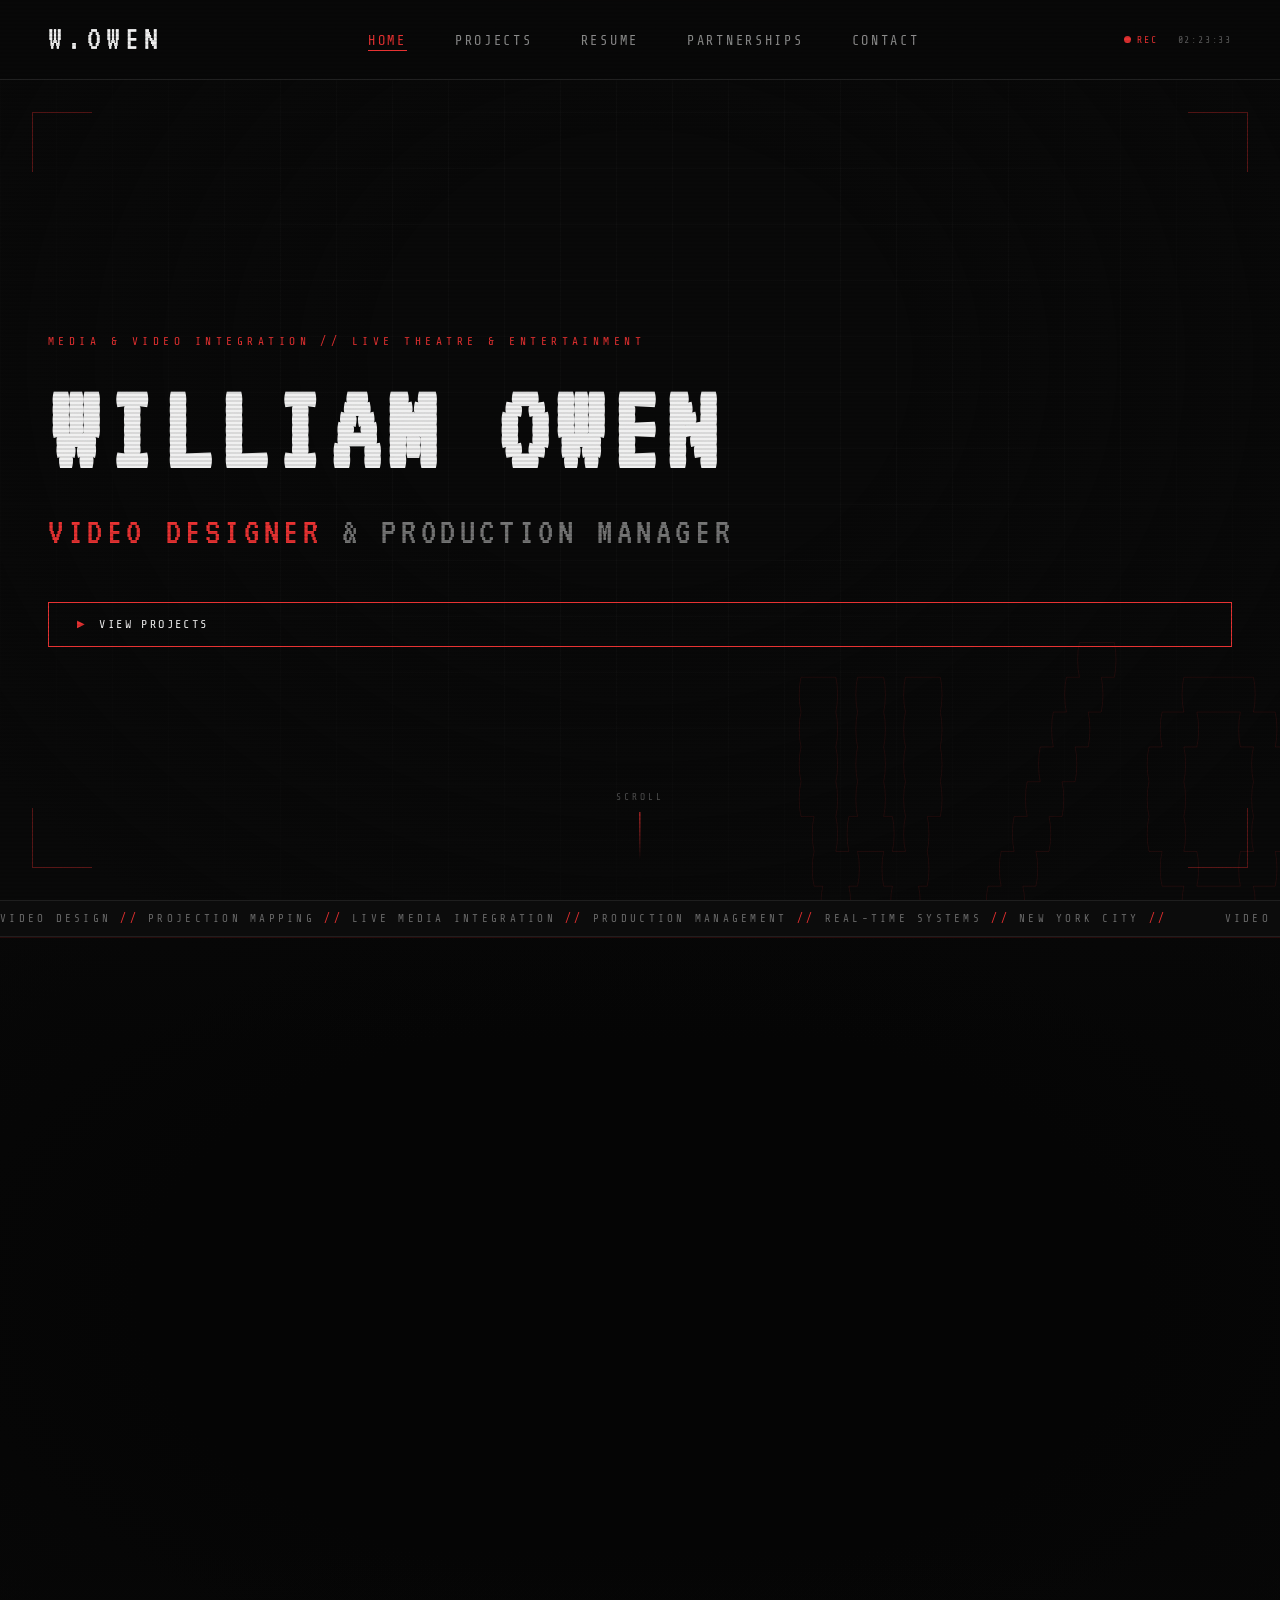
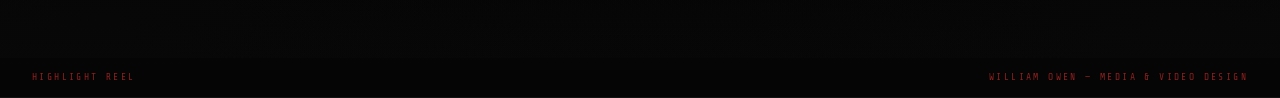
==== index.html @ e9de270a "Initial commit" ====
<!DOCTYPE html>
<html lang="en">
<head>
  <meta charset="UTF-8" />
  <meta name="viewport" content="width=device-width, initial-scale=1.0" />
  <title>William Owen — Media & Video Design</title>
  <link rel="stylesheet" href="css/base.css" />
  <link rel="stylesheet" href="css/home.css" />
</head>
<body>

  <nav>
    <a href="index.html" class="nav-logo glitch" data-text="W.OWEN">W.OWEN</a>
    <ul class="nav-links">
      <li><a href="index.html">Home</a></li>
      <li><a href="projects.html">Projects</a></li>
      <li><a href="resume.html">Resume</a></li>
      <li><a href="partnerships.html">Partnerships</a></li>
      <li><a href="contact.html">Contact</a></li>
    </ul>
    <div class="nav-status">
      <span class="rec">REC</span>
      <span data-clock>00:00:00</span>
    </div>
  </nav>

  <div class="bg-grid"></div>

  <div class="page-wrapper">

    <!-- HERO -->
    <section class="hero">
      <div class="hero-corner tl"></div>
      <div class="hero-corner tr"></div>
      <div class="hero-corner bl"></div>
      <div class="hero-corner br"></div>

      <p class="hero-eyebrow">Media &amp; Video Integration // Live Theatre &amp; Entertainment</p>
      <h1 class="hero-name glitch" data-text="William Owen">William Owen</h1>
      <p class="hero-title">
        <span>Video Designer</span> &amp; Production Manager
      </p>
      <a href="projects.html" class="hero-cta">View Projects</a>

      <div class="scroll-indicator">Scroll</div>
    </section>

    <!-- TICKER -->
    <div class="ticker">
      <div class="ticker-inner">
        <span>Video Design <b>//</b> Projection Mapping <b>//</b> Live Media Integration <b>//</b> Production Management <b>//</b> Real-Time Systems <b>//</b> New York City <b>//</b>&nbsp;</span>
        <span>Video Design <b>//</b> Projection Mapping <b>//</b> Live Media Integration <b>//</b> Production Management <b>//</b> Real-Time Systems <b>//</b> New York City <b>//</b>&nbsp;</span>
      </div>
    </div>

    <!-- HERO VIDEO -->
    <section class="hero-video-section">
      <div class="hero-video-wrapper">
        <!--
          ═══════════════════════════════════════════════════════════════
          ADD YOUR HIGHLIGHT REEL VIDEO HERE.
          Replace the .hero-video-placeholder div with:

            <video src="assets/videos/reel.mp4" autoplay muted loop playsinline></video>

          Or for a static image:
            <img src="assets/images/reel-poster.jpg" alt="Highlight reel" />
          ═══════════════════════════════════════════════════════════════
        -->
        <video src="assets/videos/home/reel.mp4" autoplay muted loop playsinline></video>
      </div>
      <div class="hero-video-label">
        <span>Highlight Reel</span>
        <span>William Owen — Media &amp; Video Design</span>
      </div>
    </section>

  </div>

  <script src="js/nav.js"></script>
  <script src="js/fx.js"></script>
</body>
</html>
---- css/base.css ----
@import url('https://fonts.googleapis.com/css2?family=Share+Tech+Mono&family=VT323&family=IBM+Plex+Mono:wght@300;400;500&display=swap');

*, *::before, *::after {
  box-sizing: border-box;
  margin: 0;
  padding: 0;
}

:root {
  --black: #080808;
  --white: #f0f0f0;
  --accent: #ffffff;
  --font-display: 'VT323', monospace;
  --font-mono: 'Share Tech Mono', monospace;
  --font-body: 'IBM Plex Mono', monospace;
}

html {
  scroll-behavior: smooth;
}

body {
  background-color: var(--black);
  color: var(--white);
  font-family: var(--font-body);
  font-size: 16px;
  line-height: 1.6;
  min-height: 100vh;
  overflow-x: hidden;
}

/* ── NAVIGATION ── */
nav {
  position: fixed;
  top: 0;
  left: 0;
  width: 100%;
  z-index: 1000;
  display: flex;
  align-items: center;
  justify-content: space-between;
  padding: 0 3rem;
  height: 80px;
  background: rgba(8, 8, 8, 0.94);
  border-bottom: 1px solid rgba(240, 240, 240, 0.1);
  backdrop-filter: blur(6px);
}

.nav-logo {
  font-family: var(--font-display);
  font-size: 2.2rem;
  letter-spacing: 0.15em;
  color: var(--white);
  text-decoration: none;
  text-transform: uppercase;
}

.nav-links {
  display: flex;
  gap: 3rem;
  list-style: none;
}

.nav-links a {
  font-family: var(--font-mono);
  font-size: 0.85rem;
  letter-spacing: 0.2em;
  text-transform: uppercase;
  text-decoration: none;
  color: rgba(240, 240, 240, 0.55);
  transition: color 0.2s ease;
  position: relative;
}

.nav-links a::after {
  content: '';
  position: absolute;
  bottom: -3px;
  left: 0;
  width: 0;
  height: 1px;
  background: var(--page-accent, var(--white));
  transition: width 0.25s ease;
}

.nav-links a:hover,
.nav-links a.active {
  color: var(--page-accent, var(--white));
}

.nav-links a:hover::after,
.nav-links a.active::after {
  width: 100%;
}

/* ── SCANLINE OVERLAY ── */
body::before {
  content: '';
  pointer-events: none;
  position: fixed;
  inset: 0;
  z-index: 9998;
  background: repeating-linear-gradient(
    0deg,
    transparent,
    transparent 2px,
    rgba(0, 0, 0, 0.1) 2px,
    rgba(0, 0, 0, 0.1) 4px
  );
}

/* ── NOISE / GRAIN OVERLAY ── */
body::after {
  content: '';
  pointer-events: none;
  position: fixed;
  inset: 0;
  z-index: 9999;
  opacity: 0.18;
  background-image: url("data:image/svg+xml,%3Csvg viewBox='0 0 256 256' xmlns='http://www.w3.org/2000/svg'%3E%3Cfilter id='noise'%3E%3CfeTurbulence type='fractalNoise' baseFrequency='0.85' numOctaves='4' stitchTiles='stitch'/%3E%3C/filter%3E%3Crect width='100%25' height='100%25' filter='url(%23noise)'/%3E%3C/svg%3E");
  background-size: 160px 160px;
  mix-blend-mode: overlay;
  animation: grain-shift 0.35s steps(1) infinite;
}

@keyframes grain-shift {
  0%   { background-position: 0 0; }
  14%  { background-position: -40px 20px; }
  28%  { background-position: 20px -30px; }
  42%  { background-position: -25px -15px; }
  57%  { background-position: 35px 10px; }
  71%  { background-position: -10px 35px; }
  85%  { background-position: 15px -10px; }
  100% { background-position: -20px 5px; }
}

/* ── GLITCH TEXT ── */
.glitch {
  position: relative;
  display: inline-block;
}

.glitch::before,
.glitch::after {
  content: attr(data-text);
  position: absolute;
  top: 0;
  left: 0;
  width: 100%;
  height: 100%;
  opacity: 0;
}

.glitch:hover::before {
  animation: glitch-before 0.3s steps(2) forwards;
  color: var(--page-accent, var(--white));
  clip-path: polygon(0 20%, 100% 20%, 100% 40%, 0 40%);
  transform: translate(-2px, 0);
  opacity: 1;
}

.glitch:hover::after {
  animation: glitch-after 0.3s steps(2) forwards;
  color: rgba(240, 240, 240, 0.4);
  clip-path: polygon(0 60%, 100% 60%, 100% 80%, 0 80%);
  transform: translate(2px, 0);
  opacity: 1;
}

@keyframes glitch-before {
  0%   { transform: translate(-2px, 0); }
  50%  { transform: translate(2px, -1px); }
  100% { transform: translate(-1px, 0); }
}

@keyframes glitch-after {
  0%   { transform: translate(2px, 0); }
  50%  { transform: translate(-2px, 1px); }
  100% { transform: translate(1px, 0); }
}

/* ── FLICKER ANIMATION ── */
@keyframes flicker {
  0%, 96%, 100% { opacity: 1; }
  97%            { opacity: 0.7; }
  98%            { opacity: 1; }
  99%            { opacity: 0.6; }
}

/* ── PAGE WRAPPER ── */
.page-wrapper {
  padding-top: 80px;
  min-height: 100vh;
}

/* ── SECTION LABEL ── */
.section-label {
  display: block;
  font-family: var(--font-mono);
  font-size: 0.65rem;
  letter-spacing: 0.35em;
  text-transform: uppercase;
  color: var(--page-accent, var(--white));
  margin-bottom: 1rem;
  opacity: 0.8;
}

/* ── ACCENT LINE ── */
.accent-line {
  width: 48px;
  height: 2px;
  background: var(--page-accent, var(--white));
  margin: 1rem 0 2rem;
}

/* ── SCROLLBAR ── */
::-webkit-scrollbar { width: 4px; }
::-webkit-scrollbar-track { background: var(--black); }
::-webkit-scrollbar-thumb { background: var(--page-accent, #333); }

/* ── ANIMATED BACKGROUND GRID ── */
.bg-grid {
  position: fixed;
  inset: 0;
  z-index: -1;
  pointer-events: none;
  background-image:
    linear-gradient(rgba(240, 240, 240, 0.025) 1px, transparent 1px),
    linear-gradient(90deg, rgba(240, 240, 240, 0.025) 1px, transparent 1px);
  background-size: 56px 56px;
  animation: grid-drift 24s linear infinite;
}

.bg-grid::after {
  content: '';
  position: absolute;
  inset: 0;
  background: radial-gradient(ellipse at 50% 40%, transparent 30%, var(--black) 90%);
}

@keyframes grid-drift {
  from { background-position: 0 0; }
  to   { background-position: 0 56px; }
}

/* horizontal accent sweep that travels down the screen */
.bg-grid::before {
  content: '';
  position: absolute;
  left: 0;
  width: 100%;
  height: 1px;
  background: linear-gradient(90deg, transparent, var(--page-accent, #555), transparent);
  opacity: 0.12;
  animation: sweep-down 9s linear infinite;
}

@keyframes sweep-down {
  0%   { top: -2%; }
  100% { top: 102%; }
}

/* ── CRT POWER-ON (page load) ── */
.page-wrapper {
  animation: crt-on 0.55s steps(3) 1;
}

@keyframes crt-on {
  0%   { opacity: 0;    filter: brightness(3) contrast(2); }
  35%  { opacity: 0.4;  filter: brightness(2); }
  60%  { opacity: 0.85; filter: brightness(1.4); }
  100% { opacity: 1;    filter: none; }
}

/* ── NAV STATUS CLUSTER ── */
.nav-status {
  display: flex;
  align-items: center;
  gap: 1.25rem;
  font-family: var(--font-mono);
  font-size: 0.62rem;
  letter-spacing: 0.18em;
  color: rgba(240, 240, 240, 0.35);
}

.nav-status .rec {
  display: flex;
  align-items: center;
  gap: 0.4rem;
  color: var(--page-accent, var(--white));
}

.nav-status .rec::before {
  content: '';
  width: 7px;
  height: 7px;
  border-radius: 50%;
  background: var(--page-accent, #e63030);
  animation: rec-blink 1.4s steps(1) infinite;
}

@keyframes rec-blink {
  0%, 100% { opacity: 1; }
  50%      { opacity: 0.15; }
}

@media (max-width: 900px) {
  .nav-status { display: none; }
}

/* ── BLINKING CURSOR ON SECTION LABELS ── */
.section-label::after {
  content: '▌';
  margin-left: 0.35em;
  animation: cursor-blink 1.1s steps(1) infinite;
}

@keyframes cursor-blink {
  0%, 100% { opacity: 1; }
  50%      { opacity: 0; }
}

/* ── MARQUEE TICKER ── */
.ticker {
  width: 100%;
  overflow: hidden;
  border-top: 1px solid rgba(240, 240, 240, 0.08);
  border-bottom: 1px solid rgba(240, 240, 240, 0.08);
  padding: 0.55rem 0;
  background: rgba(240, 240, 240, 0.02);
}

.ticker-inner {
  display: flex;
  width: max-content;
  gap: 3rem;
  font-family: var(--font-mono);
  font-size: 0.68rem;
  letter-spacing: 0.3em;
  text-transform: uppercase;
  white-space: nowrap;
  color: rgba(240, 240, 240, 0.4);
  animation: ticker-scroll 28s linear infinite;
}

.ticker-inner span b {
  color: var(--page-accent, var(--white));
  font-weight: normal;
}

@keyframes ticker-scroll {
  from { transform: translateX(0); }
  to   { transform: translateX(-50%); }
}
---- css/home.css ----
:root {
  --page-accent: #e63030;
}

/* ── HERO ── */
.hero {
  min-height: calc(100vh - 80px);
  display: flex;
  flex-direction: column;
  justify-content: center;
  padding: 0 3rem;
  position: relative;
  overflow: hidden;
}

.hero-eyebrow {
  font-family: var(--font-mono);
  font-size: 0.7rem;
  letter-spacing: 0.4em;
  text-transform: uppercase;
  color: var(--page-accent);
  margin-bottom: 1.2rem;
  animation: flicker 8s infinite;
}

.hero-name {
  font-family: var(--font-display);
  font-size: clamp(4rem, 10vw, 9rem);
  line-height: 0.95;
  letter-spacing: 0.04em;
  text-transform: uppercase;
  color: var(--white);
  margin-bottom: 0.6rem;
  position: relative;
  display: inline-block;
  animation: name-strobe 4.5s steps(1) infinite;
}

/* ghost layers that always live behind the name */
.hero-name::before,
.hero-name::after {
  content: attr(data-text);
  position: absolute;
  top: 0;
  left: 0;
  width: 100%;
  height: 100%;
  pointer-events: none;
}

.hero-name::before {
  color: var(--page-accent);
  animation: name-glitch-r 4.5s steps(1) infinite;
  clip-path: polygon(0 0, 100% 0, 100% 100%, 0 100%);
}

.hero-name::after {
  color: rgba(240, 240, 240, 0.55);
  animation: name-glitch-l 4.5s steps(1) infinite;
  clip-path: polygon(0 0, 100% 0, 100% 100%, 0 100%);
}

/* main text brightness strobe */
@keyframes name-strobe {
  0%, 100%  { opacity: 1; }
  /* quick double-flash at ~1 second mark */
  22%   { opacity: 1; }
  22.4% { opacity: 0.15; }
  22.8% { opacity: 1; }
  23.2% { opacity: 0.25; }
  23.6% { opacity: 1; }
  /* single twitch near halfway */
  51%   { opacity: 1; }
  51.3% { opacity: 0.4; }
  51.6% { opacity: 1; }
  /* subtle flicker near end */
  88%   { opacity: 1; }
  88.3% { opacity: 0.6; }
  88.6% { opacity: 1; }
}

/* red channel — shifts right & clips a horizontal slice */
@keyframes name-glitch-r {
  0%, 100%  { transform: translate(0, 0);      clip-path: polygon(0 0, 0 0, 0 0, 0 0);       opacity: 0; }
  22%   { transform: translate(0, 0);      clip-path: polygon(0 0, 0 0, 0 0, 0 0);       opacity: 0; }
  22.4% { transform: translate(4px, 0);    clip-path: polygon(0 22%, 100% 22%, 100% 40%, 0 40%); opacity: 1; }
  22.8% { transform: translate(-3px, 1px); clip-path: polygon(0 55%, 100% 55%, 100% 70%, 0 70%); opacity: 1; }
  23.2% { transform: translate(2px, -1px); clip-path: polygon(0 10%, 100% 10%, 100% 28%, 0 28%); opacity: 1; }
  23.6% { transform: translate(0, 0);      clip-path: polygon(0 0, 0 0, 0 0, 0 0);       opacity: 0; }
  51%   { transform: translate(0, 0);      clip-path: polygon(0 0, 0 0, 0 0, 0 0);       opacity: 0; }
  51.3% { transform: translate(5px, 0);    clip-path: polygon(0 40%, 100% 40%, 100% 60%, 0 60%); opacity: 1; }
  51.6% { transform: translate(0, 0);      clip-path: polygon(0 0, 0 0, 0 0, 0 0);       opacity: 0; }
  88%   { transform: translate(0, 0);      clip-path: polygon(0 0, 0 0, 0 0, 0 0);       opacity: 0; }
  88.3% { transform: translate(-4px, 0);   clip-path: polygon(0 30%, 100% 30%, 100% 50%, 0 50%); opacity: 0.8; }
  88.6% { transform: translate(0, 0);      clip-path: polygon(0 0, 0 0, 0 0, 0 0);       opacity: 0; }
}

/* white/grey channel — shifts left, different slice */
@keyframes name-glitch-l {
  0%, 100%  { transform: translate(0, 0);      clip-path: polygon(0 0, 0 0, 0 0, 0 0);       opacity: 0; }
  22%   { transform: translate(0, 0);      clip-path: polygon(0 0, 0 0, 0 0, 0 0);       opacity: 0; }
  22.4% { transform: translate(-5px, 0);   clip-path: polygon(0 55%, 100% 55%, 100% 75%, 0 75%); opacity: 1; }
  22.8% { transform: translate(3px, -1px); clip-path: polygon(0 15%, 100% 15%, 100% 30%, 0 30%); opacity: 0.7; }
  23.2% { transform: translate(-2px, 0);   clip-path: polygon(0 65%, 100% 65%, 100% 80%, 0 80%); opacity: 1; }
  23.6% { transform: translate(0, 0);      clip-path: polygon(0 0, 0 0, 0 0, 0 0);       opacity: 0; }
  51%   { transform: translate(0, 0);      clip-path: polygon(0 0, 0 0, 0 0, 0 0);       opacity: 0; }
  51.3% { transform: translate(-4px, 1px); clip-path: polygon(0 20%, 100% 20%, 100% 45%, 0 45%); opacity: 0.8; }
  51.6% { transform: translate(0, 0);      clip-path: polygon(0 0, 0 0, 0 0, 0 0);       opacity: 0; }
  88%   { transform: translate(0, 0);      clip-path: polygon(0 0, 0 0, 0 0, 0 0);       opacity: 0; }
  88.3% { transform: translate(3px, 0);    clip-path: polygon(0 50%, 100% 50%, 100% 70%, 0 70%); opacity: 0.7; }
  88.6% { transform: translate(0, 0);      clip-path: polygon(0 0, 0 0, 0 0, 0 0);       opacity: 0; }
}

.hero-title {
  font-family: var(--font-display);
  font-size: clamp(1.4rem, 3vw, 2.6rem);
  letter-spacing: 0.12em;
  text-transform: uppercase;
  color: rgba(240, 240, 240, 0.45);
  margin-bottom: 2.5rem;
}

.hero-title span {
  color: var(--page-accent);
}

.hero-cta {
  display: inline-flex;
  align-items: center;
  gap: 0.75rem;
  font-family: var(--font-mono);
  font-size: 0.75rem;
  letter-spacing: 0.2em;
  text-transform: uppercase;
  text-decoration: none;
  color: var(--white);
  border: 1px solid var(--page-accent);
  padding: 0.75rem 1.75rem;
  transition: background 0.2s, color 0.2s;
}

.hero-cta:hover {
  background: var(--page-accent);
  color: var(--black);
}

.hero-cta::before {
  content: '▶';
  font-size: 0.6rem;
  color: var(--page-accent);
  transition: color 0.2s;
}

.hero-cta:hover::before {
  color: var(--black);
}

/* giant background watermark */
.hero::before {
  content: 'W/O';
  position: absolute;
  right: -2%;
  bottom: -8%;
  font-family: var(--font-display);
  font-size: clamp(16rem, 34vw, 34rem);
  line-height: 0.8;
  color: transparent;
  -webkit-text-stroke: 1px rgba(230, 48, 48, 0.10);
  pointer-events: none;
  user-select: none;
  animation: watermark-pulse 7s ease-in-out infinite;
}

@keyframes watermark-pulse {
  0%, 100% { opacity: 0.7; transform: translateY(0); }
  50%      { opacity: 1;   transform: translateY(-10px); }
}

/* corner decorations */
.hero-corner {
  position: absolute;
  width: 60px;
  height: 60px;
  border-color: var(--page-accent);
  border-style: solid;
  opacity: 0.35;
}
.hero-corner.tl { top: 2rem; left: 2rem; border-width: 1px 0 0 1px; }
.hero-corner.tr { top: 2rem; right: 2rem; border-width: 1px 1px 0 0; }
.hero-corner.bl { bottom: 2rem; left: 2rem; border-width: 0 0 1px 1px; }
.hero-corner.br { bottom: 2rem; right: 2rem; border-width: 0 1px 1px 0; }

/* scrolldown indicator */
.scroll-indicator {
  position: absolute;
  bottom: 2.5rem;
  left: 50%;
  transform: translateX(-50%);
  display: flex;
  flex-direction: column;
  align-items: center;
  gap: 0.4rem;
  font-family: var(--font-mono);
  font-size: 0.6rem;
  letter-spacing: 0.3em;
  text-transform: uppercase;
  color: rgba(240, 240, 240, 0.3);
}

.scroll-indicator::after {
  content: '';
  width: 1px;
  height: 48px;
  background: linear-gradient(to bottom, var(--page-accent), transparent);
  animation: scroll-line 2s ease-in-out infinite;
}

@keyframes scroll-line {
  0%, 100% { opacity: 0.3; transform: scaleY(1); }
  50%       { opacity: 1;   transform: scaleY(1.15); }
}

/* ── HERO VIDEO ── */
.hero-video-section {
  width: 100%;
  position: relative;
  background: #050505;
  border-top: 1px solid rgba(230, 48, 48, 0.15);
}

.hero-video-wrapper {
  position: relative;
  width: 100%;
  aspect-ratio: 16/9;
  overflow: hidden;
}

.hero-video-wrapper video,
.hero-video-wrapper img {
  width: 100%;
  height: 100%;
  object-fit: cover;
  display: block;
  opacity: 0.85;
}

/* red vignette on edges */
.hero-video-wrapper::after {
  content: '';
  position: absolute;
  inset: 0;
  background:
    radial-gradient(ellipse at center, transparent 55%, rgba(8,8,8,0.7) 100%),
    linear-gradient(to bottom, rgba(8,8,8,0.35) 0%, transparent 15%, transparent 85%, rgba(8,8,8,0.5) 100%);
  pointer-events: none;
}

/* placeholder state */
.hero-video-placeholder {
  display: flex;
  flex-direction: column;
  align-items: center;
  justify-content: center;
  gap: 1rem;
  width: 100%;
  height: 100%;
  min-height: 320px;
  font-family: var(--font-mono);
  font-size: 0.7rem;
  letter-spacing: 0.25em;
  text-transform: uppercase;
  color: rgba(240, 240, 240, 0.18);
  border: 1px dashed rgba(230, 48, 48, 0.2);
}

.hero-video-placeholder::before {
  content: '▷';
  font-size: 3.5rem;
  color: rgba(230, 48, 48, 0.2);
}

/* bottom label bar */
.hero-video-label {
  display: flex;
  align-items: center;
  justify-content: space-between;
  padding: 0.75rem 2rem;
  border-bottom: 1px solid rgba(240, 240, 240, 0.06);
  font-family: var(--font-mono);
  font-size: 0.6rem;
  letter-spacing: 0.25em;
  text-transform: uppercase;
  color: rgba(240, 240, 240, 0.25);
}

.hero-video-label span {
  color: var(--page-accent);
  opacity: 0.6;
}
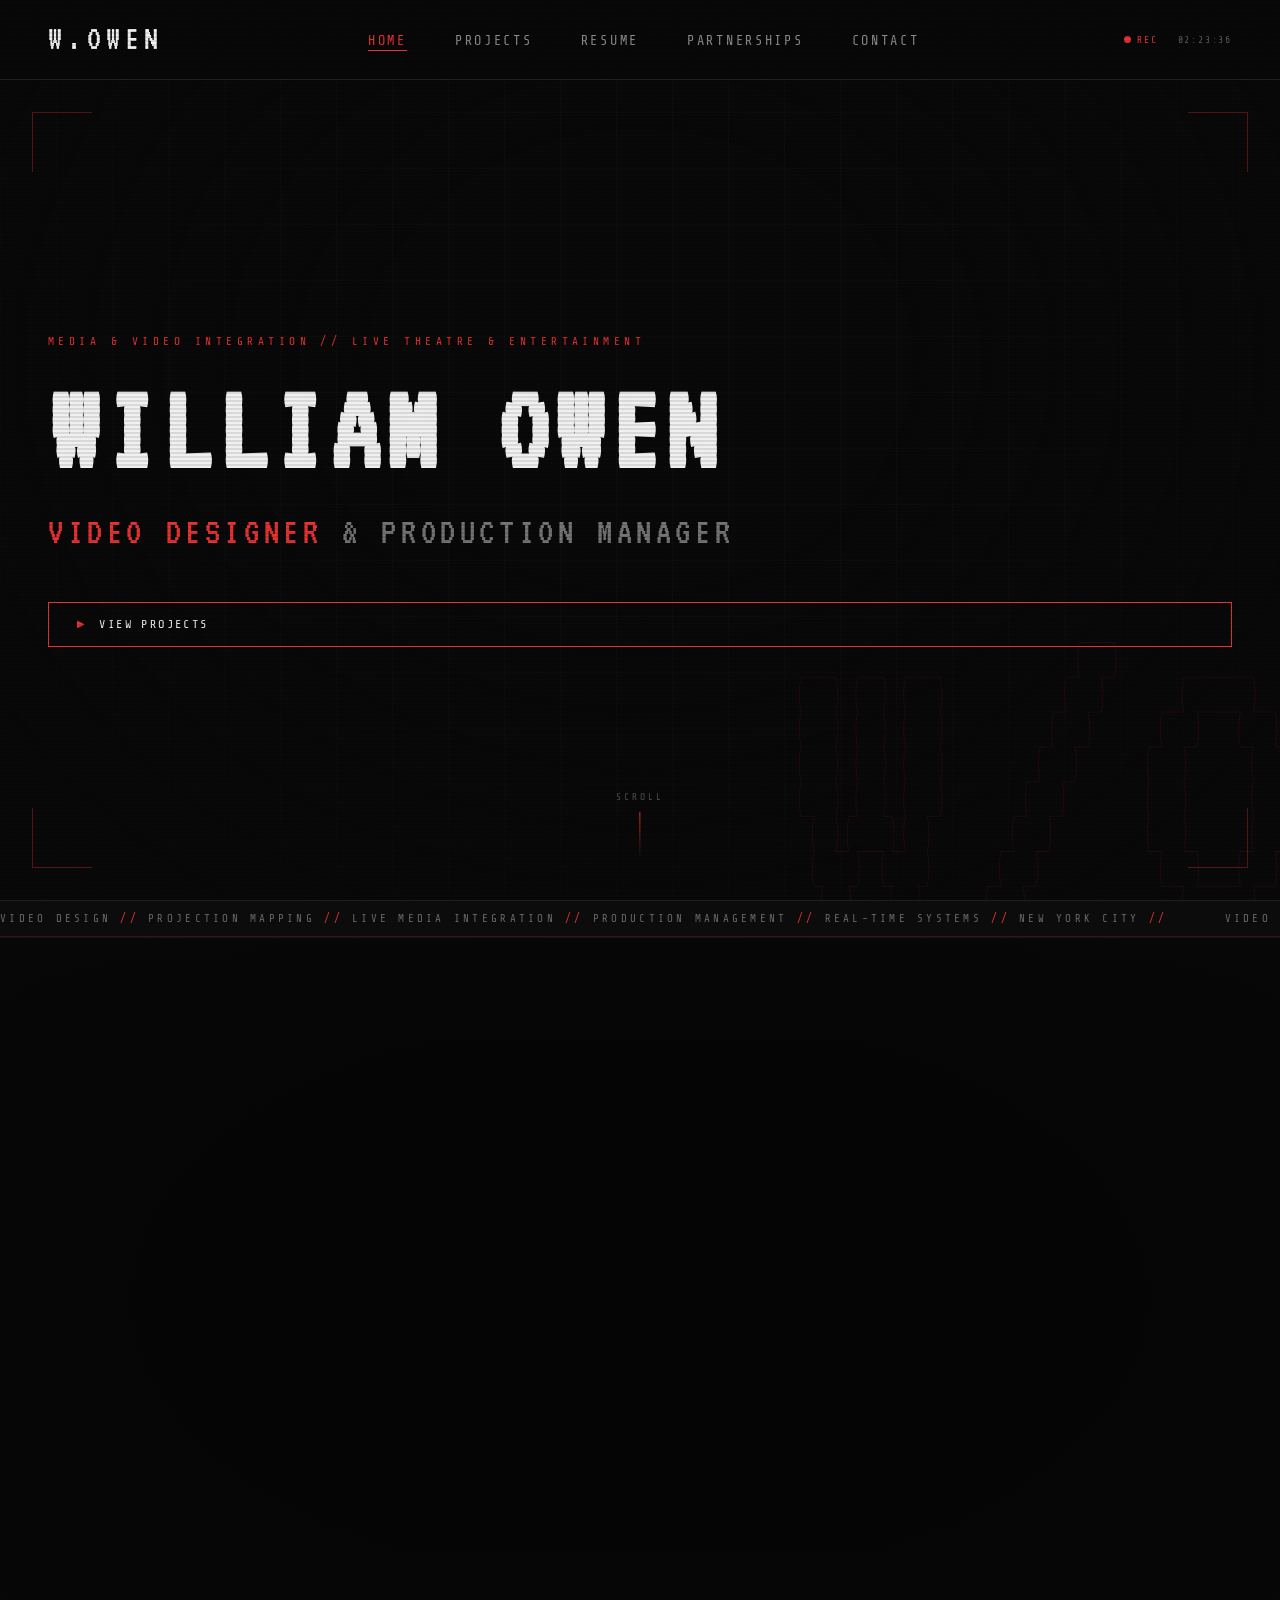
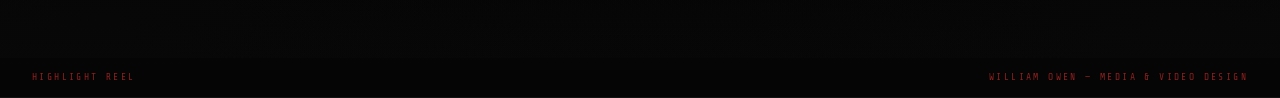
==== commit 3ab9fe71: "Thumbnail Edits" ====
--- a/index.html
+++ b/index.html
@@ -3,7 +3,22 @@
 <head>
   <meta charset="UTF-8" />
   <meta name="viewport" content="width=device-width, initial-scale=1.0" />
-  <title>William Owen — Media & Video Design</title>
+  <title>William Owen Design</title>
+  <meta name="description" content="Video designer and production manager. Live theatre, projection mapping, and media integration in New York City." />
+
+  <!-- Link preview (Open Graph + Twitter) -->
+  <meta property="og:type" content="website" />
+  <meta property="og:url" content="https://william-owen.com/" />
+  <meta property="og:title" content="William Owen Design" />
+  <meta property="og:description" content="Video designer and production manager. Live theatre, projection mapping, and media integration in New York City." />
+  <meta property="og:image" content="https://william-owen.com/assets/images/og-image.png" />
+  <meta property="og:image:width" content="1200" />
+  <meta property="og:image:height" content="630" />
+  <meta name="twitter:card" content="summary_large_image" />
+  <meta name="twitter:title" content="William Owen Design" />
+  <meta name="twitter:description" content="Video designer and production manager. Live theatre, projection mapping, and media integration in New York City." />
+  <meta name="twitter:image" content="https://william-owen.com/assets/images/og-image.png" />
+
   <link rel="stylesheet" href="css/base.css" />
   <link rel="stylesheet" href="css/home.css" />
 </head>
